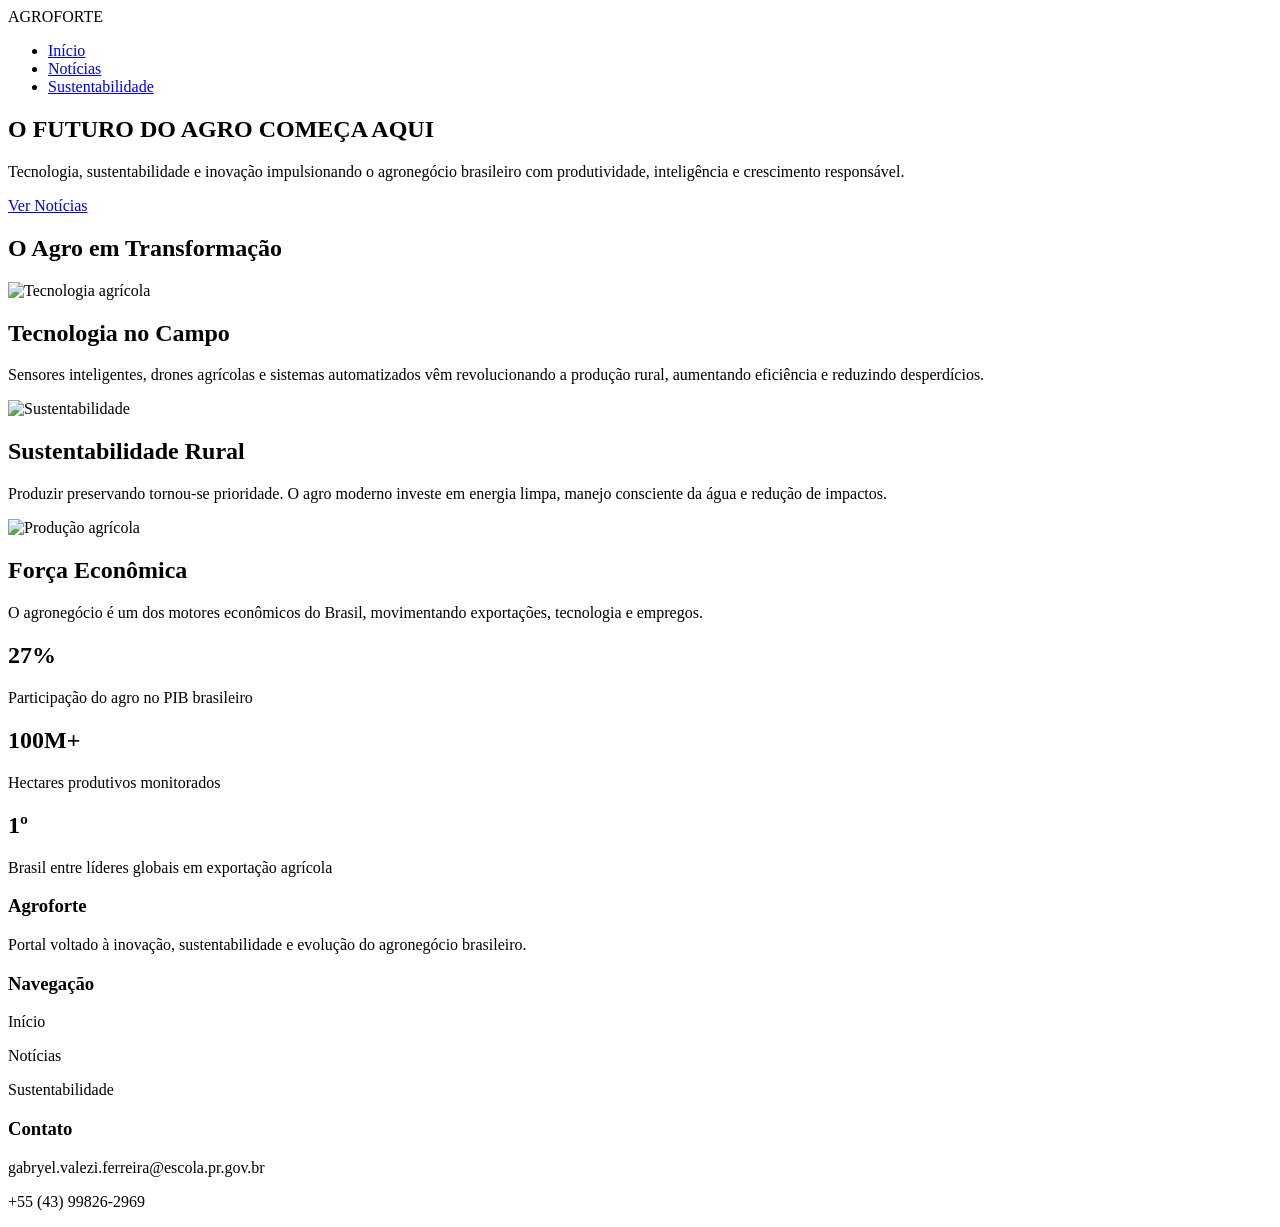
==== index.html @ d06194c8 "Add files via upload" ====
<!DOCTYPE html>
<html lang="pt-BR">

<head>
    <meta charset="UTF-8">
    <meta name="viewport" content="width=device-width, initial-scale=1.0">
    <title>Agroforte | Início</title>

    <link rel="stylesheet" href="css/style.css">
</head>

<body>

    <!-- NAVBAR -->
    <nav>

        <div class="logo">
            AGROFORTE
        </div>

        <ul>
            <li><a href="index.html">Início</a></li>
            <li><a href="noticias.html">Notícias</a></li>
            <li><a href="sustentabilidade.html">Sustentabilidade</a></li>
        </ul>

    </nav>

    <!-- HERO -->
    <section class="hero">

        <div class="hero-content">
            <h1>O FUTURO DO AGRO COMEÇA AQUI</h1>

            <p>
                Tecnologia, sustentabilidade e inovação impulsionando
                o agronegócio brasileiro com produtividade, inteligência
                e crescimento responsável.
            </p>

            <a href="noticias.html" class="btn">
                Ver Notícias
            </a>
        </div>

    </section>

    <!-- CONTEÚDO -->
    <section class="container">

        <h2 class="section-title">
            O Agro em Transformação
        </h2>

        <div class="cards">

            <div class="card">
                <img src="https://images.unsplash.com/photo-1501004318641-b39e6451bec6?q=80&w=1400&auto=format&fit=crop"
                    alt="Tecnologia agrícola">

                <div class="card-content">
                    <h2>Tecnologia no Campo</h2>

                    <p>
                        Sensores inteligentes, drones agrícolas e sistemas
                        automatizados vêm revolucionando a produção rural,
                        aumentando eficiência e reduzindo desperdícios.
                    </p>
                </div>
            </div>

            <div class="card">
                <img src="https://images.unsplash.com/photo-1464226184884-fa280b87c399?q=80&w=1400&auto=format&fit=crop"
                    alt="Sustentabilidade">

                <div class="card-content">
                    <h2>Sustentabilidade Rural</h2>

                    <p>
                        Produzir preservando tornou-se prioridade.
                        O agro moderno investe em energia limpa,
                        manejo consciente da água e redução de impactos.
                    </p>
                </div>
            </div>

            <div class="card">
                <img src="https://images.unsplash.com/photo-1500595046743-cd271d694d30?q=80&w=1400&auto=format&fit=crop"
                    alt="Produção agrícola">

                <div class="card-content">
                    <h2>Força Econômica</h2>

                    <p>
                        O agronegócio é um dos motores econômicos do Brasil,
                        movimentando exportações, tecnologia e empregos.
                    </p>
                </div>
            </div>

        </div>

        <!-- ESTATÍSTICAS -->

        <div class="stats">

            <div class="stat-box">
                <h2>27%</h2>
                <p>Participação do agro no PIB brasileiro</p>
            </div>

            <div class="stat-box">
                <h2>100M+</h2>
                <p>Hectares produtivos monitorados</p>
            </div>

            <div class="stat-box">
                <h2>1º</h2>
                <p>Brasil entre líderes globais em exportação agrícola</p>
            </div>

        </div>

    </section>

    <!-- FOOTER -->

    <footer>

        <div class="footer-grid">

            <div>
                <h3>Agroforte</h3>
                <p>
                    Portal voltado à inovação, sustentabilidade
                    e evolução do agronegócio brasileiro.
                </p>
            </div>

            <div>
                <h3>Navegação</h3>
                <p>Início</p>
                <p>Notícias</p>
                <p>Sustentabilidade</p>
            </div>

            <div>
                <h3>Contato</h3>
                <p>gabryel.valezi.ferreira@escola.pr.gov.br</p>
                <p>+55 (43) 99826-2969</p>
            </div>

        </div>

    </footer>

    <script src="js/script.js"></script>

</body>

</html>
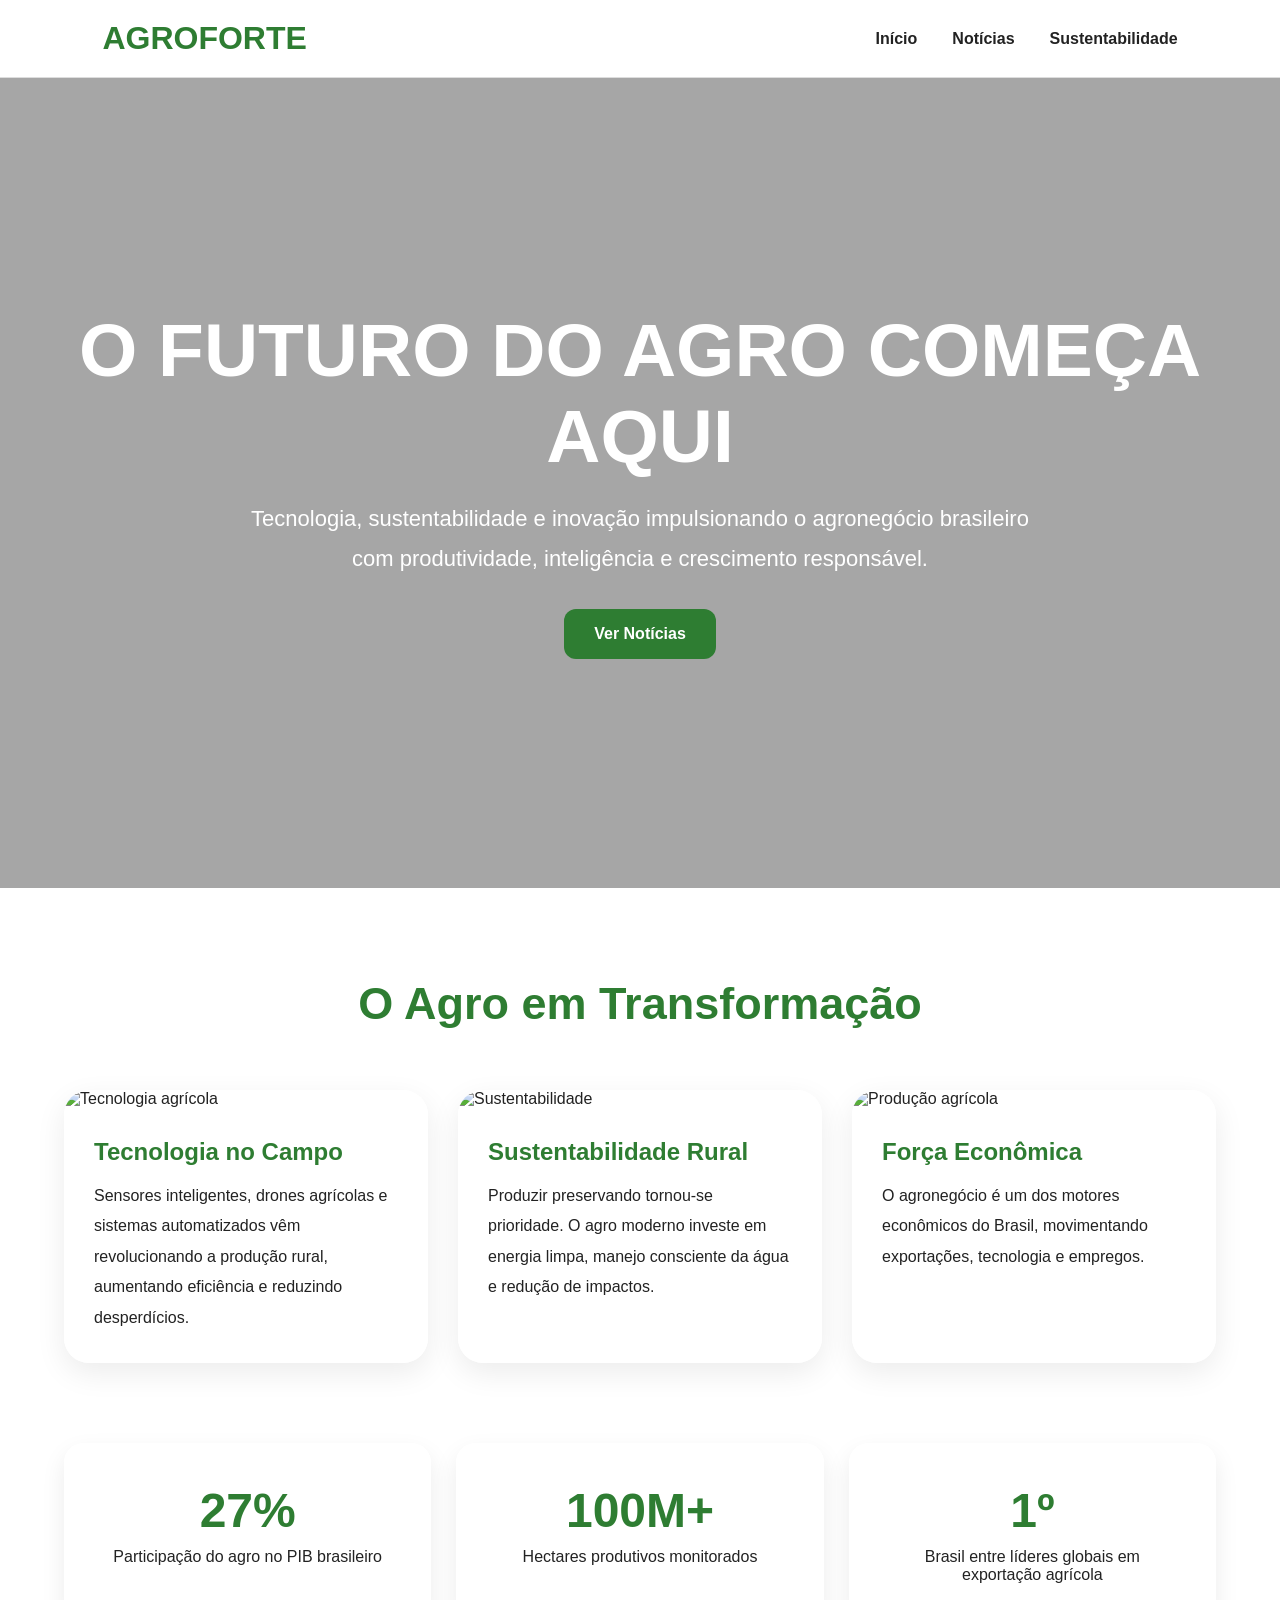
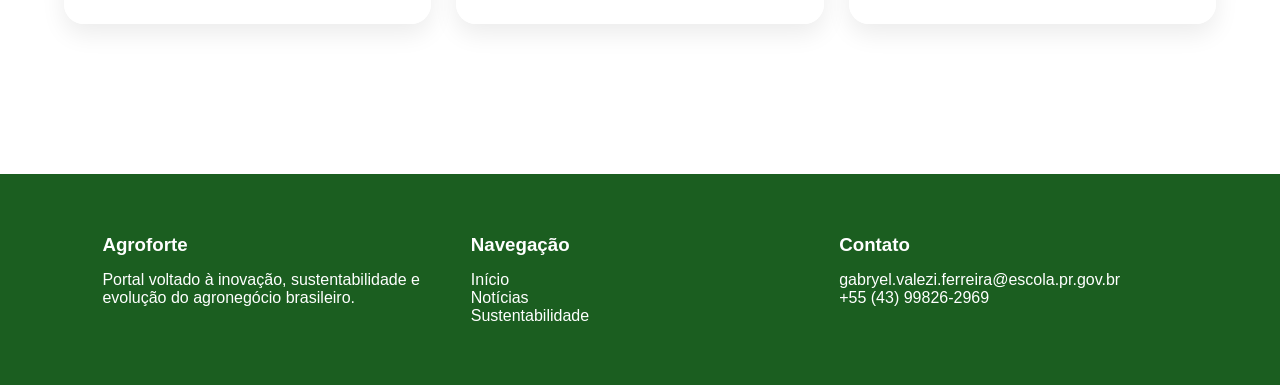
==== commit 69cc4f91: "Add files via upload" ====
--- a/index.html
+++ b/index.html
@@ -6,7 +6,7 @@
     <meta name="viewport" content="width=device-width, initial-scale=1.0">
     <title>Agroforte | Início</title>
 
-    <link rel="stylesheet" href="css/style.css">
+    <link rel="stylesheet" href="style.css">
 </head>
 
 <body>
@@ -154,7 +154,7 @@
 
     </footer>
 
-    <script src="js/script.js"></script>
+    <script src="script.js"></script>
 
 </body>
 
--- a/style.css
+++ b/style.css
@@ -0,0 +1,341 @@
+*{
+    margin:0;
+    padding:0;
+    box-sizing:border-box;
+    font-family:Arial, Helvetica, sans-serif;
+    scroll-behavior:smooth;
+}
+
+body{
+    background-image:
+    linear-gradient(
+        rgba(255,255,255,0.35),
+        rgba(255,255,255,0.45)
+    ),
+    url('https://images.unsplash.com/photo-1500382017468-9049fed747ef?q=80&w=2000&auto=format&fit=crop');
+
+    background-size: cover;
+    background-position: center;
+    background-repeat: no-repeat;
+    background-attachment: fixed;
+
+    color: #222;
+    overflow-x: hidden;
+}
+/* NAVBAR */
+
+nav{
+    position: sticky;
+    top: 0;
+    z-index: 999;
+    background: #ffffffee;
+    backdrop-filter: blur(10px);
+    border-bottom: 1px solid #ddd;
+    padding: 20px 8%;
+    display: flex;
+    justify-content: space-between;
+    align-items: center;
+}
+
+.logo{
+    font-size: 32px;
+    font-weight: 900;
+    color: #2e7d32;
+}
+
+.logo{
+    font-size:32px;
+    font-weight:900;
+    color:#2e7d32;
+}
+
+nav ul{
+    display:flex;
+    list-style:none;
+    gap:35px;
+}
+
+nav ul li a{
+    text-decoration:none;
+    color:#222;
+    font-weight:bold;
+    transition:.3s;
+}
+
+nav ul li a:hover{
+    color:#2e7d32;
+}
+
+/* HERO */
+
+.hero{
+    height:90vh;
+    background:
+    linear-gradient(rgba(0,0,0,.35), rgba(0,0,0,.35)),
+    url('https://images.unsplash.com/photo-1500937386664-56d1dfef3854?q=80&w=1600&auto=format&fit=crop');
+    background-size:cover;
+    background-position:center;
+    display:flex;
+    justify-content:center;
+    align-items:center;
+    text-align:center;
+    padding:20px;
+}
+
+.hero-content{
+    color:white;
+}
+
+.hero-content h1{
+    font-size:75px;
+    font-weight:900;
+    margin-bottom:20px;
+}
+
+.hero-content p{
+    font-size:22px;
+    max-width:800px;
+    line-height:1.8;
+    margin:auto;
+}
+
+.btn{
+    margin-top:30px;
+    display:inline-block;
+    background:#2e7d32;
+    color:white;
+    text-decoration:none;
+    padding:16px 30px;
+    border-radius:12px;
+    font-weight:bold;
+    transition:.3s;
+}
+
+.btn:hover{
+    transform:translateY(-5px);
+    background:#1b5e20;
+}
+
+/* CONTAINER */
+
+.container{
+    width:90%;
+    max-width:1300px;
+    margin:auto;
+    padding:90px 0;
+}
+
+.section-title{
+    text-align:center;
+    font-size:45px;
+    margin-bottom:60px;
+    color:#2e7d32;
+}
+
+/* CARDS */
+
+.cards{
+    display:grid;
+    grid-template-columns:repeat(auto-fit,minmax(300px,1fr));
+    gap:30px;
+}
+
+.card{
+    background:white;
+    border-radius:25px;
+    overflow:hidden;
+    box-shadow:0 10px 30px rgba(0,0,0,.08);
+    transition:.4s;
+}
+
+.card:hover{
+    transform:translateY(-10px);
+}
+
+.card img{
+    width:100%;
+    height:260px;
+    object-fit:cover;
+}
+
+.card-content{
+    padding:30px;
+}
+
+.card-content h2{
+    color:#2e7d32;
+    margin-bottom:15px;
+}
+
+.card-content p{
+    line-height:1.9;
+}
+
+/* STATS */
+
+.stats{
+    margin-top:80px;
+    display:grid;
+    grid-template-columns:repeat(auto-fit,minmax(220px,1fr));
+    gap:25px;
+}
+
+.stat-box{
+    background:white;
+    padding:40px;
+    text-align:center;
+    border-radius:20px;
+    box-shadow:0 10px 25px rgba(0,0,0,.08);
+}
+
+.stat-box h2{
+    color:#2e7d32;
+    font-size:48px;
+    margin-bottom:10px;
+}
+
+/* NEWS */
+
+.news-card{
+    background:white;
+    border-radius:25px;
+    overflow:hidden;
+    margin-bottom:40px;
+    box-shadow:0 10px 25px rgba(0,0,0,.08);
+    transition:.4s;
+}
+
+.news-card:hover{
+    transform:translateY(-8px);
+}
+
+.news-card img{
+    width:100%;
+    height:350px;
+    object-fit:cover;
+}
+
+.news-content{
+    padding:35px;
+}
+
+.news-content h2{
+    margin-bottom:20px;
+    color:#2e7d32;
+}
+
+.news-content p{
+    line-height:1.9;
+}
+
+.news-meta{
+    margin-top:25px;
+    color:#666;
+    font-size:14px;
+}
+
+/* SUSTENTABILIDADE */
+
+.sustain-section{
+    display:grid;
+    grid-template-columns:1fr 1fr;
+    gap:50px;
+    align-items:center;
+    margin-bottom:80px;
+}
+
+.sustain-section img{
+    width:100%;
+    border-radius:25px;
+    box-shadow:0 10px 30px rgba(0,0,0,.08);
+}
+
+.sustain-text h2{
+    color:#2e7d32;
+    margin-bottom:20px;
+    font-size:38px;
+}
+
+.sustain-text p{
+    line-height:2;
+}
+
+/* FOOTER */
+
+footer{
+    background:#1b5e20;
+    color:white;
+    margin-top:60px;
+    padding:60px 8%;
+}
+
+.footer-grid{
+    display:grid;
+    grid-template-columns:repeat(auto-fit,minmax(250px,1fr));
+    gap:30px;
+}
+
+.footer-grid h3{
+    margin-bottom:15px;
+}
+
+/* RESPONSIVO */
+
+@media(max-width:900px){
+
+.hero-content h1{
+    font-size:48px;
+}
+
+.hero-content p{
+    font-size:18px;
+}
+
+.sustain-section{
+    grid-template-columns:1fr;
+}
+
+nav{
+    flex-direction:column;
+    gap:20px;
+}
+
+nav ul{
+    flex-wrap:wrap;
+    justify-content:center;
+}
+
+}
+/* LINKS CLICÁVEIS */
+
+.clickable-card{
+    display:block;
+    text-decoration:none;
+    color:inherit;
+    cursor:pointer;
+}
+
+.clickable-card:hover{
+    cursor:pointer;
+}
+
+.news-card{
+    cursor:pointer;
+}
+
+.card{
+    cursor:pointer;
+}
+/* FUNDO PREMIUM */
+
+.card,
+.news-card,
+.stat-box{
+    background:rgba(255,255,255,.92);
+    backdrop-filter:blur(10px);
+}
+
+.container{
+    position:relative;
+    z-index:2;
+}
